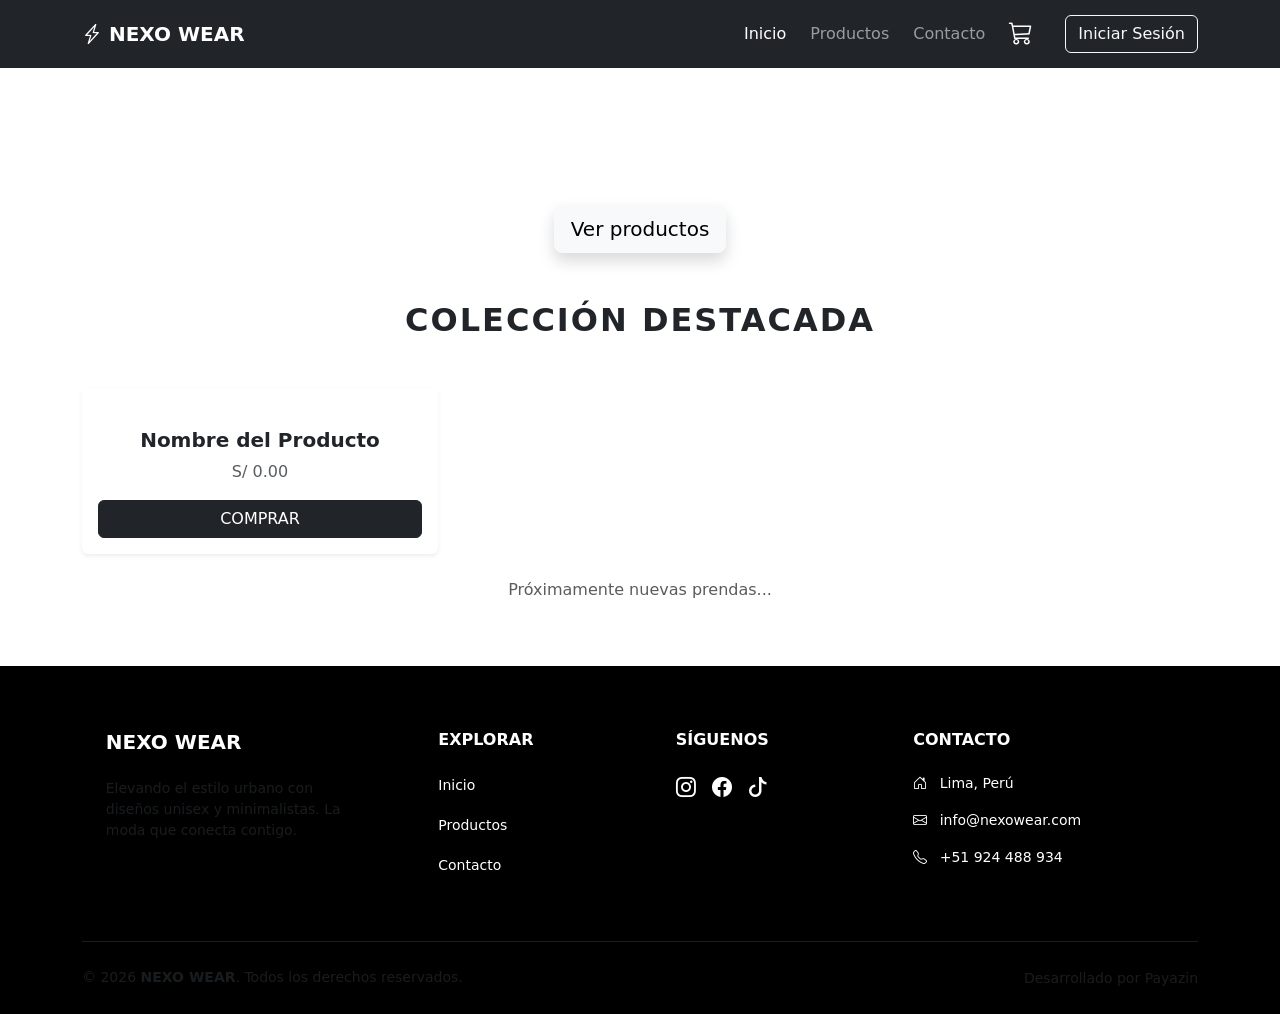
==== src/main/resources/templates/index.html @ 3882e6d5 "Fix: src actualizado" ====
<!DOCTYPE html>
<html xmlns:th="http://www.thymeleaf.org">
<head>
    <meta charset="UTF-8">
    <meta name="viewport" content="width=device-width, initial-scale=1.0">
    <title>NEXO WEAR</title>

    <link href="https://cdn.jsdelivr.net/npm/bootstrap@5.3.3/dist/css/bootstrap.min.css" rel="stylesheet">
    <link rel="stylesheet" href="https://cdn.jsdelivr.net/npm/bootstrap-icons@1.11.3/font/bootstrap-icons.min.css">
    
    <link rel="stylesheet" th:href="@{/css/estilos.css}">
</head>
<body>

<nav class="navbar navbar-expand-lg navbar-dark bg-dark">
    <div class="container">
        <a class="navbar-brand fw-bold" th:href="@{/}"><i class="bi bi-lightning-charge"></i> NEXO WEAR</a>
        
        <button class="navbar-toggler border-0" type="button" data-bs-toggle="collapse" data-bs-target="#navbarNav">
            <div class="hamburger-icon">
                <span></span>
                <span></span>
                <span></span>
            </div>
        </button>

        <div class="collapse navbar-collapse" id="navbarNav">
            <ul class="navbar-nav ms-auto align-items-center gap-2">
                <li class="nav-item"><a th:href="@{/}" class="nav-link active">Inicio</a></li>
                <li class="nav-item"><a th:href="@{/productos}" class="nav-link">Productos</a></li>
                <li class="nav-item"><a th:href="@{/contacto}" class="nav-link">Contacto</a></li>
                
                <!-- ICONO DEL CARRITO (integrado aquí) -->
                <li class="nav-item">
                    <a class="nav-link position-relative" href="#" data-bs-toggle="offcanvas" data-bs-target="#offcanvasCarrito">
                        <i class="bi bi-cart3 fs-4 text-white"></i>
                        <span id="carritoBadge" class="position-absolute top-0 start-100 translate-middle badge rounded-pill bg-danger" style="display: none;">0</span>
                    </a>
                </li>

                <!-- BOTONES DE LOGIN/USUARIO -->
                <li class="nav-item">
                    <div class="ms-auto d-flex align-items-center gap-2">
                        <button type="button" id="btnInicioSesion" class="btn btn-outline-light ms-3" data-bs-toggle="modal" data-bs-target="#loginModal">
                            Iniciar Sesión
                        </button>

                        <div id="userProfile" class="dropdown" style="display: none;">
                            <div class="avatar-circle" id="userAvatar" data-bs-toggle="dropdown" aria-expanded="false" style="cursor: pointer; width: 40px; height: 40px; background-color: #007bff; border-radius: 50%; display: flex; align-items: center; justify-content: center; color: white; font-weight: bold;">
                                <span id="userInitial"></span>
                            </div>
                            <ul class="dropdown-menu dropdown-menu-end shadow">
                                <li><span class="dropdown-item-text fw-bold text-muted" id="userNameDisplay">Usuario</span></li>
                                <li><hr class="dropdown-divider"></li>
                                <li><a class="dropdown-item text-danger" href="#" onclick="logout()"><i class="bi bi-box-arrow-right"></i> Cerrar sesión</a></li>
                            </ul>
                        </div>
                    </div>
                </li>
            </ul>
        </div>
    </div>
</nav>

<!-- OFF CANVAS CARRITO (colócalo FUERA del nav, antes de cerrar body) -->
<div class="offcanvas offcanvas-end bg-dark text-white" tabindex="-1" id="offcanvasCarrito">
    <div class="offcanvas-header border-bottom border-secondary">
        <h5 class="fw-bold m-0">MI CARRITO</h5>
        <button type="button" class="btn-close btn-close-white" data-bs-dismiss="offcanvas"></button>
    </div>
    <div class="offcanvas-body">
        <div id="listaCarrito">
            <p class="text-center text-muted">Tu carrito está vacío.</p>
        </div>
        <div class="border-top border-secondary pt-3 mt-3">
            <div class="d-flex justify-content-between">
                <span>Total:</span>
                <span id="totalCarrito" class="fw-bold text-primary">S/ 0.00</span>
            </div>
            <button class="btn btn-primary w-100 mt-3 rounded-pill" onclick="procesarCompra()">PAGAR AHORA</button>
        </div>
    </div>
</div>


<div class="modal fade" id="loginModal" tabindex="-1" aria-hidden="true">
    <div class="modal-dialog modal-dialog-centered">
        <div class="modal-content shadow-lg">
            <div class="modal-body p-5">
                <button type="button" class="btn-close float-end" data-bs-dismiss="modal"></button>
                
                <div id="loginSection">
                    <h5 class="text-muted">BIENVENIDO A</h5>
                    <h2 class="fw-bold mb-4">NEXO WEAR</h2>
                    <form id="loginForm">
                        <div class="mb-3">
                            <input type="text" class="form-control" id="usuario" placeholder="Usuario" required>
                        </div>
                        <div class="mb-3">
                            <input type="password" class="form-control" id="password" placeholder="Contraseña" required>
                        </div>
                        <button type="submit" class="btn btn-dark w-100 py-2">INGRESAR</button>
                    </form>
                    <p class="mt-3 text-center small">
                        ¿No tienes cuenta? <span class="text-primary fw-bold" onclick="mostrarRegistro()" style="cursor:pointer;">Regístrate</span>
                    </p>
                </div>

                <div id="registerSection" style="display:none;">
                    <h5 class="text-muted">CREAR CUENTA</h5>
                    <h2 class="fw-bold mb-4">NEXO WEAR</h2>
                    <form id="registerForm">
                        <div class="mb-3">
                            <input type="text" class="form-control" id="newUser" placeholder="Nuevo Usuario" required>
                        </div>
                        <div class="mb-3">
                            <input type="password" class="form-control" id="newPassword" placeholder="Nueva Contraseña" required>
                        </div>
                        <button type="submit" class="btn btn-dark w-100 py-2">REGISTRARSE</button>
                    </form>
                    <p class="mt-3 text-center small">
                        <span class="text-muted" onclick="mostrarLogin()" style="cursor:pointer;">Volver al login</span>
                    </p>
                </div>
            </div>
        </div>
    </div>
</div>
<section class="banner text-center text-white">
    <div class="container">
        <h1 class="display-4 fw-bold">Estilo Unisex & Elegante</h1>
        <p class="lead">Descubre la nueva colección 2026</p>
        <a th:href="@{/productos}" class="btn btn-light btn-lg mt-3 shadow">Ver productos</a>
    </div>
</section>

<section class="container mt-5">
    <h2 class="text-center mb-5 fw-bold" style="letter-spacing:2px;">COLECCIÓN DESTACADA</h2>

    <div class="row g-4">
        <div class="col-12 col-sm-6 col-md-4" th:each="producto : ${productos}">
            <div class="card producto h-100 border-0 shadow-sm text-center">
                <div class="producto-img">
                    <img th:src="@{/img/{foto}(foto=${producto.imagen})}" class="card-img-top" th:alt="${producto.nombre}">
                </div>
                <div class="card-body d-flex flex-column">
                    <h5 class="fw-bold" th:text="${producto.nombre}">Nombre del Producto</h5>
                    <p class="text-muted" th:text="'S/ ' + ${#numbers.formatDecimal(producto.precio, 1, 2)}">S/ 0.00</p>
                    
                    <button class="btn btn-dark" 
        th:onclick="'agregarAlCarrito(' + ${producto.id} + ')'">
    COMPRAR
</button>
                </div>
            </div>
        </div>
        <div class="col-12 text-center" th:if="${#lists.isEmpty(productos)}">
            <p class="text-muted">Próximamente nuevas prendas...</p>
        </div>
    </div>
</section>

<footer class="bg-black text-white pt-5 pb-4 mt-5">
    <div class="container text-center text-md-start">
        <div class="row">
            <div class="col-md-4 col-lg-4 col-xl-3 mx-auto mt-3">
                <h5 class="text-uppercase mb-4 fw-bold">NEXO WEAR</h5>
                <p class="small text-muted">Elevando el estilo urbano con diseños unisex y minimalistas. La moda que conecta contigo.</p>
            </div>

            <div class="col-md-2 col-lg-2 col-xl-2 mx-auto mt-3">
                <h6 class="text-uppercase mb-4 fw-bold">Explorar</h6>
                <p><a th:href="@{/}" class="text-white text-decoration-none small">Inicio</a></p>
                <p><a th:href="@{/productos}" class="text-white text-decoration-none small">Productos</a></p>
                <p><a th:href="@{/contacto}" class="text-white text-decoration-none small">Contacto</a></p>
            </div>

            <div class="col-md-3 col-lg-2 col-xl-2 mx-auto mt-3">
                <h6 class="text-uppercase mb-4 fw-bold">Síguenos</h6>
                <div class="d-flex justify-content-center justify-content-md-start gap-3">
                    <a href="#" class="text-white fs-5"><i class="bi bi-instagram"></i></a>
                    <a href="#" class="text-white fs-5"><i class="bi bi-facebook"></i></a>
                    <a href="#" class="text-white fs-5"><i class="bi bi-tiktok"></i></a>
                </div>
            </div>

            <div class="col-md-4 col-lg-3 col-xl-3 mx-auto mt-3 small">
                <h6 class="text-uppercase mb-4 fw-bold">Contacto</h6>
                <p><i class="bi bi-house-door me-2"></i> Lima, Perú</p>
                <p><i class="bi bi-envelope me-2"></i> info@nexowear.com</p>
                <p><i class="bi bi-telephone me-2"></i> +51 924 488 934</p>
            </div>
        </div>

        <hr class="mb-4 mt-5 border-secondary">

        <div class="row align-items-center">
            <div class="col-md-7 col-lg-8">
                <p class="small mb-0 text-muted">© 2026 <strong>NEXO WEAR</strong>. Todos los derechos reservados.</p>
            </div>
            <div class="col-md-5 col-lg-4 text-center text-md-end">
                <small class="text-muted">Desarrollado por Payazin</small>
            </div>
        </div>
    </div>
</footer>

<script src="https://cdn.jsdelivr.net/npm/bootstrap@5.3.3/dist/js/bootstrap.bundle.min.js"></script>
<script th:src="@{/js/scripts.js}"></script>
</body>
</html>
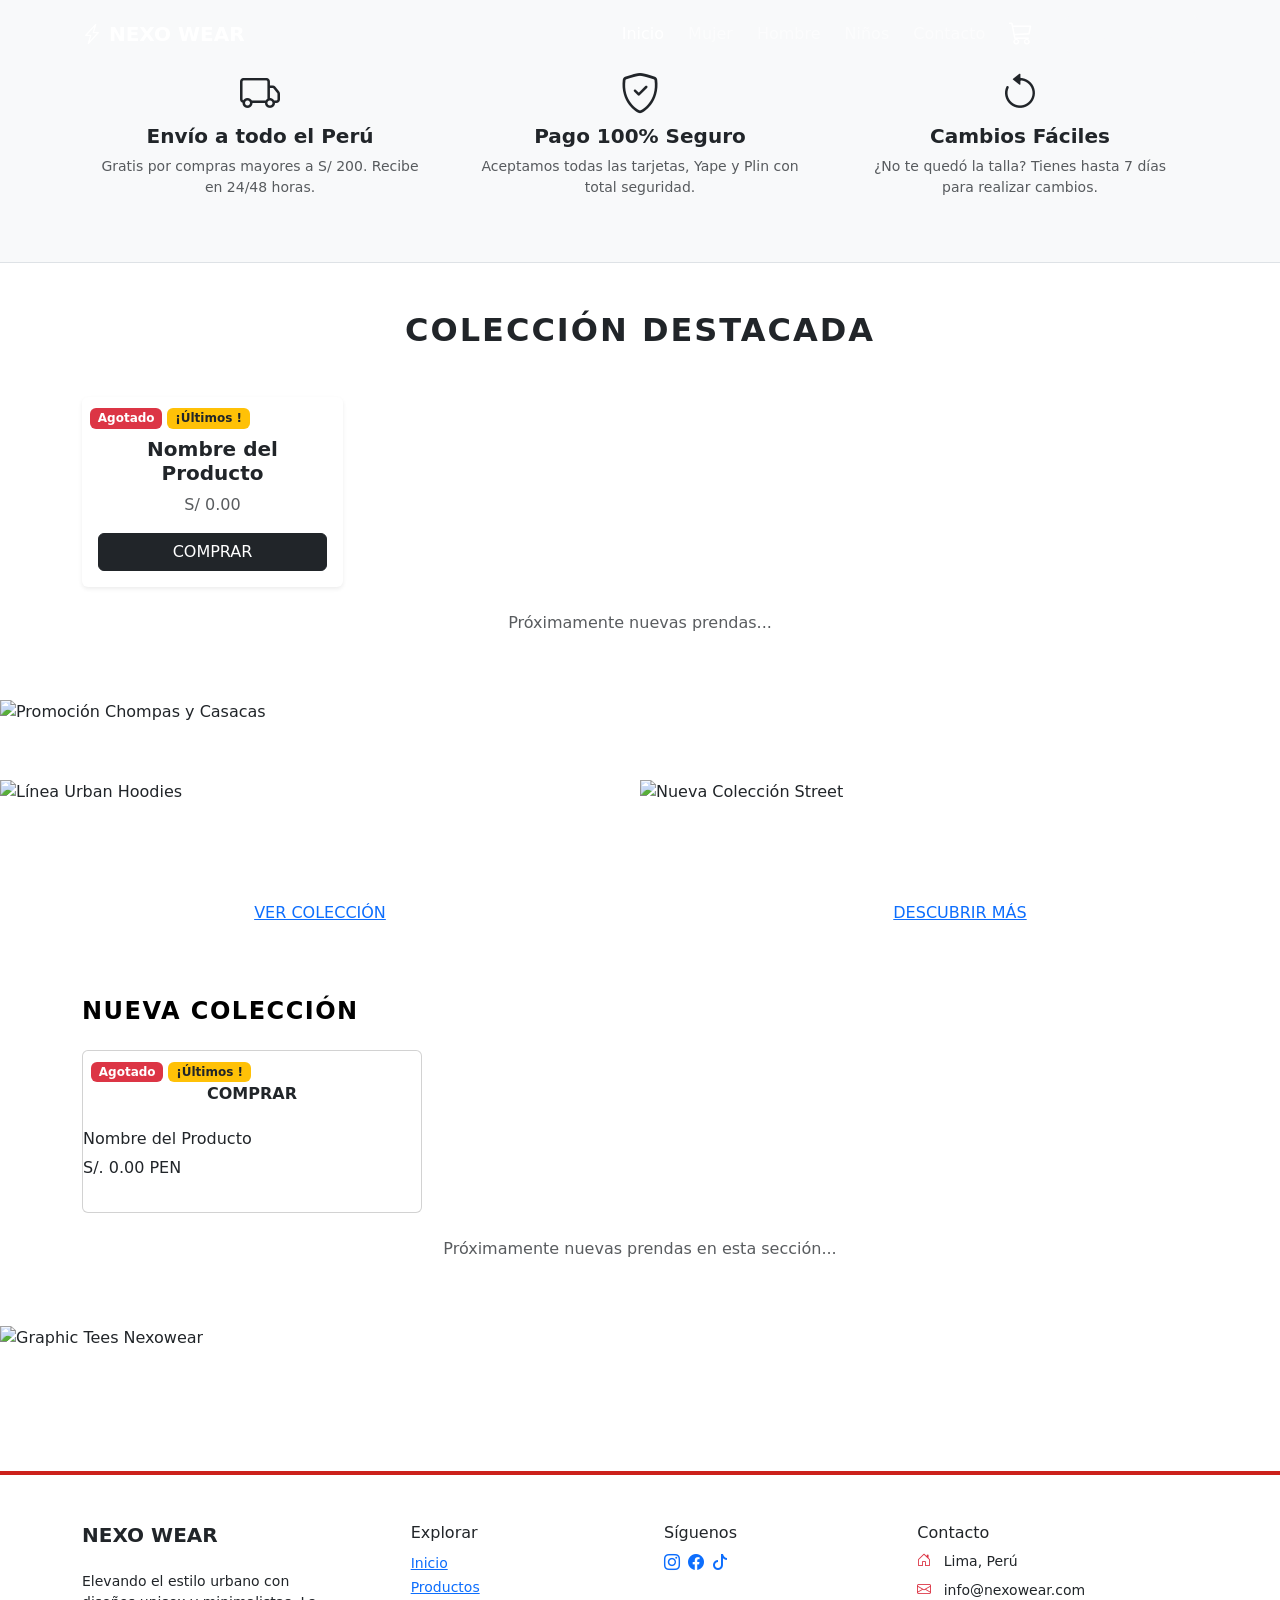
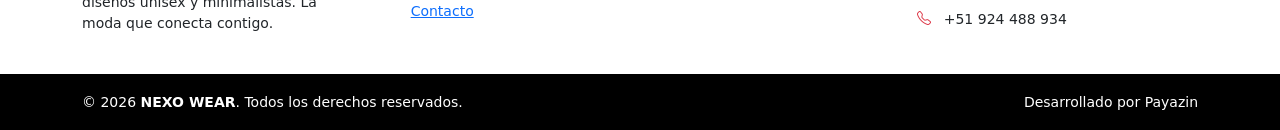
==== commit 6aca1ba7: "Actualización" ====
--- a/src/main/resources/templates/index.html
+++ b/src/main/resources/templates/index.html
@@ -12,7 +12,7 @@
 </head>
 <body>
 
-<nav class="navbar navbar-expand-lg navbar-dark bg-dark">
+<nav class="navbar navbar-expand-lg navbar-dark fixed-top">
     <div class="container">
         <a class="navbar-brand fw-bold" th:href="@{/}"><i class="bi bi-lightning-charge"></i> NEXO WEAR</a>
         
@@ -26,9 +26,25 @@
 
         <div class="collapse navbar-collapse" id="navbarNav">
             <ul class="navbar-nav ms-auto align-items-center gap-2">
-                <li class="nav-item"><a th:href="@{/}" class="nav-link active">Inicio</a></li>
-                <li class="nav-item"><a th:href="@{/productos}" class="nav-link">Productos</a></li>
-                <li class="nav-item"><a th:href="@{/contacto}" class="nav-link">Contacto</a></li>
+                <li class="nav-item">
+                    <a th:href="@{/}" class="nav-link active">Inicio</a>
+                </li>
+                <!-- 🌟 Nuevas secciones divididas por categoría -->
+                <li class="nav-item" id="navAdminLink" style="display: none;">
+                    <a class="nav-link fw-bold text-warning" href="/admin/dashboard">PANEL ADMIN</a>
+                </li>
+                <li class="nav-item">
+                    <a th:href="@{/productos/mujer}" class="nav-link">Mujer</a>
+                </li>
+                <li class="nav-item">
+                    <a th:href="@{/productos/hombre}" class="nav-link">Hombre</a>
+                </li>
+                <li class="nav-item">
+                    <a th:href="@{/productos/ninos}" class="nav-link">Niños</a>
+                </li>
+                <li class="nav-item">
+                    <a th:href="@{/contacto}" class="nav-link">Contacto</a>
+                </li>
                 
                 <!-- ICONO DEL CARRITO (integrado aquí) -->
                 <li class="nav-item">
@@ -46,7 +62,7 @@
                         </button>
 
                         <div id="userProfile" class="dropdown" style="display: none;">
-                            <div class="avatar-circle" id="userAvatar" data-bs-toggle="dropdown" aria-expanded="false" style="cursor: pointer; width: 40px; height: 40px; background-color: #007bff; border-radius: 50%; display: flex; align-items: center; justify-content: center; color: white; font-weight: bold;">
+                            <div class="avatar-circle" id="userAvatar" data-bs-toggle="dropdown" aria-expanded="false" style="cursor: pointer; width: 40px; height: 40px; background-color: #cc211b; border-radius: 50%; display: flex; align-items: center; justify-content: center; color: white; font-weight: bold;">
                                 <span id="userInitial"></span>
                             </div>
                             <ul class="dropdown-menu dropdown-menu-end shadow">
@@ -62,64 +78,96 @@
     </div>
 </nav>
 
-<!-- OFF CANVAS CARRITO (colócalo FUERA del nav, antes de cerrar body) -->
-<div class="offcanvas offcanvas-end bg-dark text-white" tabindex="-1" id="offcanvasCarrito">
-    <div class="offcanvas-header border-bottom border-secondary">
-        <h5 class="fw-bold m-0">MI CARRITO</h5>
+<!-- OFF CANVAS CARRITO PREMIUM (Estilo Limpio) -->
+<div class="offcanvas offcanvas-end bg-white text-dark" tabindex="-1" id="offcanvasCarrito" style="border-radius: 0;">
+    <!-- Cabecera en color Negro -->
+    <div class="offcanvas-header bg-black text-white py-3">
+        <h5 class="fw-bold m-0" style="letter-spacing: 1px; font-size: 16px;">TU CARRITO</h5>
         <button type="button" class="btn-close btn-close-white" data-bs-dismiss="offcanvas"></button>
     </div>
-    <div class="offcanvas-body">
-        <div id="listaCarrito">
-            <p class="text-center text-muted">Tu carrito está vacío.</p>
-        </div>
-        <div class="border-top border-secondary pt-3 mt-3">
-            <div class="d-flex justify-content-between">
-                <span>Total:</span>
-                <span id="totalCarrito" class="fw-bold text-primary">S/ 0.00</span>
-            </div>
-            <button class="btn btn-primary w-100 mt-3 rounded-pill" onclick="procesarCompra()">PAGAR AHORA</button>
+
+    <!-- Cuerpo del Carrito -->
+    <div class="offcanvas-body d-flex flex-column p-0">
+        <!-- Lista de productos dinamizada por JS -->
+        <div id="listaCarrito" class="flex-grow-1 p-3" style="overflow-y: auto;">
+            <p class="text-center text-muted py-5">Tu carrito está vacío.</p>
+        </div>
+
+        <!-- Footer del Carrito con Botón Rojo -->
+        <div class="p-3 bg-white border-top border-light">
+            <div class="d-flex justify-content-between mb-2">
+                <span class="text-muted small fw-bold text-uppercase" style="letter-spacing: 0.5px;">Subtotal</span>
+                <span id="subtotalCarrito" class="fw-bold">S/ 0.00</span>
+            </div>
+            <div class="d-flex justify-content-between mb-4 pb-2 border-bottom">
+                <span class="fw-bold small text-uppercase" style="letter-spacing: 0.5px;">Total</span>
+                <span id="totalCarrito" class="fw-bold fs-5">S/ 0.00</span>
+            </div>
+            <button class="btn-finalizar-compra" onclick="abrirModalFinalizar()">FINALIZA TU COMPRA</button>
         </div>
     </div>
 </div>
 
 
 <div class="modal fade" id="loginModal" tabindex="-1" aria-hidden="true">
-    <div class="modal-dialog modal-dialog-centered">
-        <div class="modal-content shadow-lg">
-            <div class="modal-body p-5">
-                <button type="button" class="btn-close float-end" data-bs-dismiss="modal"></button>
-                
+    <div class="modal-dialog modal-dialog-centered modal-custom-premium">
+        <div class="modal-content input-cuadrado-premium">
+            <div class="modal-body p-5 position-relative">
+                <button type="button" class="btn-close-custom" data-bs-dismiss="modal" aria-label="Close">&times;</button>
+
+                <!-- SECCIÓN LOGIN -->
                 <div id="loginSection">
-                    <h5 class="text-muted">BIENVENIDO A</h5>
-                    <h2 class="fw-bold mb-4">NEXO WEAR</h2>
+                    <h5 class="subtitulo-modal">BIENVENIDO A</h5>
+                    <h2 class="titulo-modal mb-4">NEXO WEAR</h2>
                     <form id="loginForm">
                         <div class="mb-3">
-                            <input type="text" class="form-control" id="usuario" placeholder="Usuario" required>
-                        </div>
+                            <input type="text" class="form-control input-premium" id="usuario" name="usuario" placeholder="USUARIO" required>
+                        </div>
+                        <div class="mb-4">
+                            <input type="password" class="form-control input-premium" id="password" name="password" placeholder="CONTRASEÑA" required>
+                        </div>
+                        <button type="submit" class="btn btn-modal-premium w-100">INGRESAR</button>
+                    </form>
+                    <p class="mt-4 text-center switch-modal-text">
+                        ¿No tienes cuenta? <span class="link-modal-action" onclick="mostrarRegistro()">Regístrate</span>
+                    </p>
+                </div>
+
+                <!-- SECCIÓN REGISTRO (EXPANDIDA Y PROFESIONAL) -->
+                <div id="registerSection" style="display:none;">
+                    <h5 class="subtitulo-modal">CREAR CUENTA</h5>
+                    <h2 class="titulo-modal mb-4">NEXO WEAR</h2>
+                    <form id="registerForm">
+                        <!-- 1. Campo Nombre (Se mantiene igual) -->
                         <div class="mb-3">
-                            <input type="password" class="form-control" id="password" placeholder="Contraseña" required>
-                        </div>
-                        <button type="submit" class="btn btn-dark w-100 py-2">INGRESAR</button>
+                            <input type="text" class="form-control input-premium" id="newNombre" name="nombre" placeholder="NOMBRE COMPLETO" required>
+                        </div>
+
+                        <!-- 2. Campo Correo (Se mantiene igual) -->
+                        <div class="mb-3">
+                            <input type="email" class="form-control input-premium" id="newEmail" name="email" placeholder="CORREO ELECTRÓNICO" required>
+                        </div>
+
+                        <!-- 3. AQUÍ VA TU NUEVO CAMPO USUARIO CON LA ADVERTENCIA -->
+                        <div class="mb-3">
+                            <input type="text" class="form-control input-premium" id="newUser" name="username" placeholder="NOMBRE DE USUARIO" required>
+                            <small class="text-muted d-block mt-1" style="font-size: 10px; letter-spacing: 0.5px;">
+                                * Solo letras, números y guiones bajos (4-20 caracteres).
+                            </small>
+                        </div>
+
+                        <!-- 4. AQUÍ VA TU NUEVO CAMPO CONTRASEÑA CON LA ADVERTENCIA -->
+                        <div class="mb-4">
+                            <input type="password" class="form-control input-premium" id="newPassword" name="password" placeholder="CONTRASEÑA" required>
+                            <small class="text-muted d-block mt-1" style="font-size: 10px; letter-spacing: 0.5px; line-height: 1.3;">
+                                * Mínimo 8 caracteres (Debe incluir Mayúscula, Minúscula, Número y un símbolo especial ej: @, $, !).
+                            </small>
+                        </div>
+
+                        <button type="submit" class="btn btn-modal-premium w-100">REGISTRARSE</button>
                     </form>
-                    <p class="mt-3 text-center small">
-                        ¿No tienes cuenta? <span class="text-primary fw-bold" onclick="mostrarRegistro()" style="cursor:pointer;">Regístrate</span>
-                    </p>
-                </div>
-
-                <div id="registerSection" style="display:none;">
-                    <h5 class="text-muted">CREAR CUENTA</h5>
-                    <h2 class="fw-bold mb-4">NEXO WEAR</h2>
-                    <form id="registerForm">
-                        <div class="mb-3">
-                            <input type="text" class="form-control" id="newUser" placeholder="Nuevo Usuario" required>
-                        </div>
-                        <div class="mb-3">
-                            <input type="password" class="form-control" id="newPassword" placeholder="Nueva Contraseña" required>
-                        </div>
-                        <button type="submit" class="btn btn-dark w-100 py-2">REGISTRARSE</button>
-                    </form>
-                    <p class="mt-3 text-center small">
-                        <span class="text-muted" onclick="mostrarLogin()" style="cursor:pointer;">Volver al login</span>
+                    <p class="mt-4 text-center switch-modal-text">
+                        <span class="link-modal-back" onclick="mostrarLogin()">Volver al login</span>
                     </p>
                 </div>
             </div>
@@ -127,10 +175,34 @@
     </div>
 </div>
 <section class="banner text-center text-white">
+
+</section>
+
+<section class="bg-light py-5 border-bottom">
     <div class="container">
-        <h1 class="display-4 fw-bold">Estilo Unisex & Elegante</h1>
-        <p class="lead">Descubre la nueva colección 2026</p>
-        <a th:href="@{/productos}" class="btn btn-light btn-lg mt-3 shadow">Ver productos</a>
+        <div class="row g-4 text-center">
+            <div class="col-md-4">
+                <div class="p-3">
+                    <i class="bi bi-truck fs-1 text-dark mb-3"></i>
+                    <h5 class="fw-bold">Envío a todo el Perú</h5>
+                    <p class="text-muted small mb-0">Gratis por compras mayores a S/ 200. Recibe en 24/48 horas.</p>
+                </div>
+            </div>
+            <div class="col-md-4">
+                <div class="p-3">
+                    <i class="bi bi-shield-check fs-1 text-dark mb-3"></i>
+                    <h5 class="fw-bold">Pago 100% Seguro</h5>
+                    <p class="text-muted small mb-0">Aceptamos todas las tarjetas, Yape y Plin con total seguridad.</p>
+                </div>
+            </div>
+            <div class="col-md-4">
+                <div class="p-3">
+                    <i class="bi bi-arrow-counterclockwise fs-1 text-dark mb-3"></i>
+                    <h5 class="fw-bold">Cambios Fáciles</h5>
+                    <p class="text-muted small mb-0">¿No te quedó la talla? Tienes hasta 7 días para realizar cambios.</p>
+                </div>
+            </div>
+        </div>
     </div>
 </section>
 
@@ -138,19 +210,26 @@
     <h2 class="text-center mb-5 fw-bold" style="letter-spacing:2px;">COLECCIÓN DESTACADA</h2>
 
     <div class="row g-4">
-        <div class="col-12 col-sm-6 col-md-4" th:each="producto : ${productos}">
+        <div class="col-12 col-sm-6 col-md-4 col-lg-3" th:each="producto : ${productos}">
             <div class="card producto h-100 border-0 shadow-sm text-center">
-                <div class="producto-img">
+                <div class="producto-img position-relative">
+                    <!-- Etiquetas de Stock -->
+                    <div class="position-absolute top-0 start-0 m-2 z-3">
+                        <span th:if="${producto.stock == null || producto.stock == 0}" class="badge bg-danger">Agotado</span>
+                        <span th:if="${producto.stock > 0 && producto.stock <= 3}" class="badge bg-warning text-dark">¡Últimos <span th:text="${producto.stock}"></span>!</span>
+                    </div>
                     <img th:src="@{/img/{foto}(foto=${producto.imagen})}" class="card-img-top" th:alt="${producto.nombre}">
                 </div>
                 <div class="card-body d-flex flex-column">
                     <h5 class="fw-bold" th:text="${producto.nombre}">Nombre del Producto</h5>
                     <p class="text-muted" th:text="'S/ ' + ${#numbers.formatDecimal(producto.precio, 1, 2)}">S/ 0.00</p>
-                    
-                    <button class="btn btn-dark" 
-        th:onclick="'agregarAlCarrito(' + ${producto.id} + ')'">
-    COMPRAR
-</button>
+
+                    <button class="btn btn-dark"
+                            th:onclick="'agregarAlCarrito(' + ${producto.id} + ', ' + ${producto.stock != null ? producto.stock : 0} + ')'"
+                            th:disabled="${producto.stock == null || producto.stock <= 0}">
+
+                        <span th:text="${producto.stock == null || producto.stock <= 0 ? 'AGOTADO' : 'COMPRAR'}">COMPRAR</span>
+                    </button>
                 </div>
             </div>
         </div>
@@ -160,46 +239,188 @@
     </div>
 </section>
 
-<footer class="bg-black text-white pt-5 pb-4 mt-5">
-    <div class="container text-center text-md-start">
-        <div class="row">
-            <div class="col-md-4 col-lg-4 col-xl-3 mx-auto mt-3">
-                <h5 class="text-uppercase mb-4 fw-bold">NEXO WEAR</h5>
-                <p class="small text-muted">Elevando el estilo urbano con diseños unisex y minimalistas. La moda que conecta contigo.</p>
-            </div>
-
-            <div class="col-md-2 col-lg-2 col-xl-2 mx-auto mt-3">
-                <h6 class="text-uppercase mb-4 fw-bold">Explorar</h6>
-                <p><a th:href="@{/}" class="text-white text-decoration-none small">Inicio</a></p>
-                <p><a th:href="@{/productos}" class="text-white text-decoration-none small">Productos</a></p>
-                <p><a th:href="@{/contacto}" class="text-white text-decoration-none small">Contacto</a></p>
-            </div>
-
-            <div class="col-md-3 col-lg-2 col-xl-2 mx-auto mt-3">
-                <h6 class="text-uppercase mb-4 fw-bold">Síguenos</h6>
-                <div class="d-flex justify-content-center justify-content-md-start gap-3">
-                    <a href="#" class="text-white fs-5"><i class="bi bi-instagram"></i></a>
-                    <a href="#" class="text-white fs-5"><i class="bi bi-facebook"></i></a>
-                    <a href="#" class="text-white fs-5"><i class="bi bi-tiktok"></i></a>
-                </div>
-            </div>
-
-            <div class="col-md-4 col-lg-3 col-xl-3 mx-auto mt-3 small">
-                <h6 class="text-uppercase mb-4 fw-bold">Contacto</h6>
-                <p><i class="bi bi-house-door me-2"></i> Lima, Perú</p>
-                <p><i class="bi bi-envelope me-2"></i> info@nexowear.com</p>
-                <p><i class="bi bi-telephone me-2"></i> +51 924 488 934</p>
-            </div>
-        </div>
-
-        <hr class="mb-4 mt-5 border-secondary">
-
-        <div class="row align-items-center">
-            <div class="col-md-7 col-lg-8">
-                <p class="small mb-0 text-muted">© 2026 <strong>NEXO WEAR</strong>. Todos los derechos reservados.</p>
-            </div>
-            <div class="col-md-5 col-lg-4 text-center text-md-end">
-                <small class="text-muted">Desarrollado por Payazin</small>
+<!-- BANNER PROMOCIONAL: 50% TODO CHOMPAS Y CASACAS -->
+<div class="container-fluid px-0 my-5">
+    <div class="row g-0">
+        <div class="col-12">
+            <img src="/img/letrero.jpg" alt="Promoción Chompas y Casacas" class="img-fluid w-100 banner-promo-img">
+        </div>
+    </div>
+</div>
+
+
+<!-- SECCIÓN DE CATEGORÍAS EN BLOQUES -->
+<section class="container-fluid px-0 my-5 pt-2">
+    <div class="row g-0">
+
+        <!-- Bloque 1: Hoodies / Chompas (Unsplash 1) -->
+        <div class="col-md-6 position-relative bloque-categoria">
+            <img src="https://plus.unsplash.com/premium_photo-1673356302169-574db56b52cd?w=800&auto=format&fit=crop&q=80" alt="Línea Urban Hoodies" class="img-fluid w-100 img-bloque">
+
+            <div class="bloque-overlay d-flex flex-column justify-content-center align-items-center text-center text-white">
+                <h5 class="text-uppercase small tracking-wider mb-2" style="opacity: 0.8;">Esenciales Urbanos</h5>
+                <h2 class="fw-bold mb-4 display-6 letter-spacing-1">LÍNEA URBAN HOODIES</h2>
+                <a  class="btn-bloque-premium">VER COLECCIÓN</a>
+            </div>
+        </div>
+
+        <!-- Bloque 2: Casacas / Streetwear (Unsplash 2) -->
+        <div class="col-md-6 position-relative bloque-categoria border-start-md">
+            <img src="https://plus.unsplash.com/premium_photo-1732563562540-6522555874e6?w=800&auto=format&fit=crop&q=80" alt="Nueva Colección Street" class="img-fluid w-100 img-bloque">
+
+            <div class="bloque-overlay d-flex flex-column justify-content-center align-items-center text-center text-white">
+                <h5 class="text-uppercase small tracking-wider mb-2" style="opacity: 0.8;">Estilo Minimalista</h5>
+                <h2 class="fw-bold mb-4 display-6 letter-spacing-1">NUEVA COLECCIÓN STREET</h2>
+                <a  class="btn-bloque-premium">DESCUBRIR MÁS</a>
+            </div>
+        </div>
+
+    </div>
+</section>
+
+<!-- SECCIÓN NUEVA COLECCIÓN (DINÁMICA DESDE EL BACKEND) -->
+<section class="container my-5 pt-4">
+    <h2 class="text-start mb-4 fw-bold text-uppercase" style="letter-spacing: 1.5px; font-size: 24px; color: #000;">
+        NUEVA COLECCIÓN
+    </h2>
+
+    <div class="row gx-5 gy-4">
+        <!-- Tarjetas más grandes usando col-md-4 (3 por fila en PC) o col-md-6 (2 por fila) si las quieres aún más grandes -->
+        <div class="col-12 col-sm-6 col-md-4" th:each="producto : ${nuevosProductos}">
+            <div class="card card-nueva-coleccion">
+
+                <!-- Contenedor de la imagen con posición relativa para el botón flotante -->
+                <div class="contenedor-img-vertical position-relative">
+                    <!-- Etiquetas de Stock -->
+                    <div class="position-absolute top-0 start-0 m-2 z-3">
+                        <span th:if="${producto.stock == null || producto.stock == 0}" class="badge bg-danger">Agotado</span>
+                        <span th:if="${producto.stock > 0 && producto.stock <= 3}" class="badge bg-warning text-dark">¡Últimos <span th:text="${producto.stock}"></span>!</span>
+                    </div>
+
+                    <img th:src="@{/img/{foto}(foto=${producto.imagen})}" class="img-nueva-col" th:alt="${producto.nombre}">
+
+                    <div class="capa-boton-hover d-flex align-items-center justify-content-center">
+                        <button class="btn btn-comprar-nc fw-bold text-uppercase"
+                                th:onclick="'agregarAlCarrito(' + ${producto.id} + ', ' + ${producto.stock != null ? producto.stock : 0} + ')'"
+                                th:disabled="${producto.stock == null || producto.stock <= 0}">
+
+                            <span th:text="${producto.stock == null || producto.stock <= 0 ? 'AGOTADO' : 'COMPRAR'}">COMPRAR</span>
+                        </button>
+                    </div>
+                </div>
+
+                <!-- Detalles del producto (Sin el círculo negro) -->
+                <div class="card-body px-0 pt-3 text-start">
+                    <!-- Nombre y Precio dinámicos -->
+                    <h6 class="nombre-producto-nc" th:text="${producto.nombre}">Nombre del Producto</h6>
+                    <p class="precio-producto-nc" th:text="'S/. ' + ${#numbers.formatDecimal(producto.precio, 1, 2)} + ' PEN'">S/. 0.00 PEN</p>
+                </div>
+
+            </div>
+        </div>
+
+        <!-- Mensaje por si la lista viene vacía -->
+        <div class="col-12 text-center" th:if="${#lists.isEmpty(nuevosProductos)}">
+            <p class="text-muted">Próximamente nuevas prendas en esta sección...</p>
+        </div>
+    </div>
+</section>
+
+<section class="container-fluid p-0 mt-5 mb-0">
+    <div class="row g-0">
+        <div class="col-12">
+            <div class="contenedor-banner-cierre position-relative">
+                <!-- Imagen única estática gigante -->
+                <img src="/img/debajo.jpg" class="img-banner-cierre" alt="Graphic Tees Nexowear">
+
+                <!-- Capa de texto encima -->
+                <div class="overlay-banner-cierre d-flex flex-column align-items-center justify-content-center text-center">
+                    <span class="text-white text-uppercase tracking-wider mb-2" style="font-size: 14px; font-weight: 500;">100% Premium Cotton</span>
+                    <h2 class="text-white fw-bold text-uppercase mb-3" style="letter-spacing: 3px; font-size: clamp(2rem, 5vw, 4.5rem);">GRAPHIC TEES</h2>
+                    <a href="/catalogo" class="text-white text-decoration-underline fw-semibold" style="font-size: 13px; letter-spacing: 1px;"></a>
+                </div>
+            </div>
+        </div>
+    </div>
+</section>
+
+<div class="modal fade" id="modalFinalizarCompra" tabindex="-1">
+    <div class="modal-dialog">
+        <div class="modal-content">
+            <div class="modal-header">
+                <h5 class="modal-title">Finalizar Compra</h5>
+                <button type="button" class="btn-close" data-bs-dismiss="modal"></button>
+            </div>
+            <div class="modal-body">
+                <h6>Productos a comprar:</h6>
+                <ul id="listaProductosCompra"></ul>
+
+                <hr>
+                <h6>Datos de entrega y pago:</h6>
+                <input type="text" id="direccion" class="form-control mb-2" placeholder="Dirección de entrega">
+                <input type="text" id="tarjeta" class="form-control mb-2" placeholder="Número de tarjeta">
+            </div>
+            <div class="modal-footer">
+                <button type="button" class="btn btn-secondary" data-bs-dismiss="modal">Cancelar</button>
+                <!-- Botón verde de confirmación -->
+                <button type="button" class="btn btn-success" onclick="procesarCompra()">Confirmar Compra</button>
+            </div>
+        </div>
+    </div>
+</div>
+
+<footer class="bg-white text-dark pt-5 border-top" style="border-top: 4px solid #cc211b !important;">
+    <div class="container pb-4">
+        <div class="row g-4 text-center text-md-start">
+
+            <!-- Columna 1: NEXO WEAR -->
+            <div class="col-md-4 col-lg-4 col-xl-3 border-end-custom pe-md-4">
+                <h5 class="text-uppercase mb-4 fw-bold footer-brand">NEXO WEAR</h5>
+                <p class="small text-muted-custom">Elevando el estilo urbano con diseños unisex y minimalistas. La moda que conecta contigo.</p>
+            </div>
+
+            <!-- Columna 2: Explorar -->
+            <div class="col-md-2 col-lg-2 col-xl-2 mx-auto border-end-custom px-md-4">
+                <h6 class="footer-title">Explorar</h6>
+                <ul class="list-unstyled footer-menu">
+                    <li><a th:href="@{/}" class="small">Inicio</a></li>
+                    <li><a th:href="@{/productos}" class="small">Productos</a></li>
+                    <li><a th:href="@{/contacto}" class="small">Contacto</a></li>
+                </ul>
+            </div>
+
+            <!-- Columna 3: Síguenos -->
+            <div class="col-md-3 col-lg-2 col-xl-2 mx-auto border-end-custom px-md-4">
+                <h6 class="footer-title">Síguenos</h6>
+                <div class="d-flex justify-content-center justify-content-md-start gap-2">
+                    <a href="#" class="social-icon"><i class="bi bi-instagram"></i></a>
+                    <a href="#" class="social-icon"><i class="bi bi-facebook"></i></a>
+                    <a href="#" class="social-icon"><i class="bi bi-tiktok"></i></a>
+                </div>
+            </div>
+
+            <!-- Columna 4: Contacto -->
+            <div class="col-md-4 col-lg-3 col-xl-3 mx-auto px-md-4 small">
+                <h6 class="footer-title">Contacto</h6>
+                <ul class="list-unstyled footer-menu text-muted-custom">
+                    <li class="mb-2"><i class="bi bi-house-door text-danger me-2"></i> Lima, Perú</li>
+                    <li class="mb-2"><i class="bi bi-envelope text-danger me-2"></i> info@nexowear.com</li>
+                    <li class="mb-2"><i class="bi bi-telephone text-danger me-2"></i> +51 924 488 934</li>
+                </ul>
+            </div>
+        </div>
+    </div>
+
+    <!-- Franja Inferior Negra con tus Derechos Reservados y Créditos -->
+    <div class="bg-black text-white py-3">
+        <div class="container">
+            <div class="row align-items-center text-center text-md-start">
+                <div class="col-md-7 col-lg-8">
+                    <p class="small mb-0 text-muted-light">© 2026 <strong>NEXO WEAR</strong>. Todos los derechos reservados.</p>
+                </div>
+                <div class="col-md-5 col-lg-4 text-center text-md-end">
+                    <small class="text-muted-light">Desarrollado por Payazin</small>
+                </div>
             </div>
         </div>
     </div>
@@ -207,5 +428,6 @@
 
 <script src="https://cdn.jsdelivr.net/npm/bootstrap@5.3.3/dist/js/bootstrap.bundle.min.js"></script>
 <script th:src="@{/js/scripts.js}"></script>
+
 </body>
 </html>
